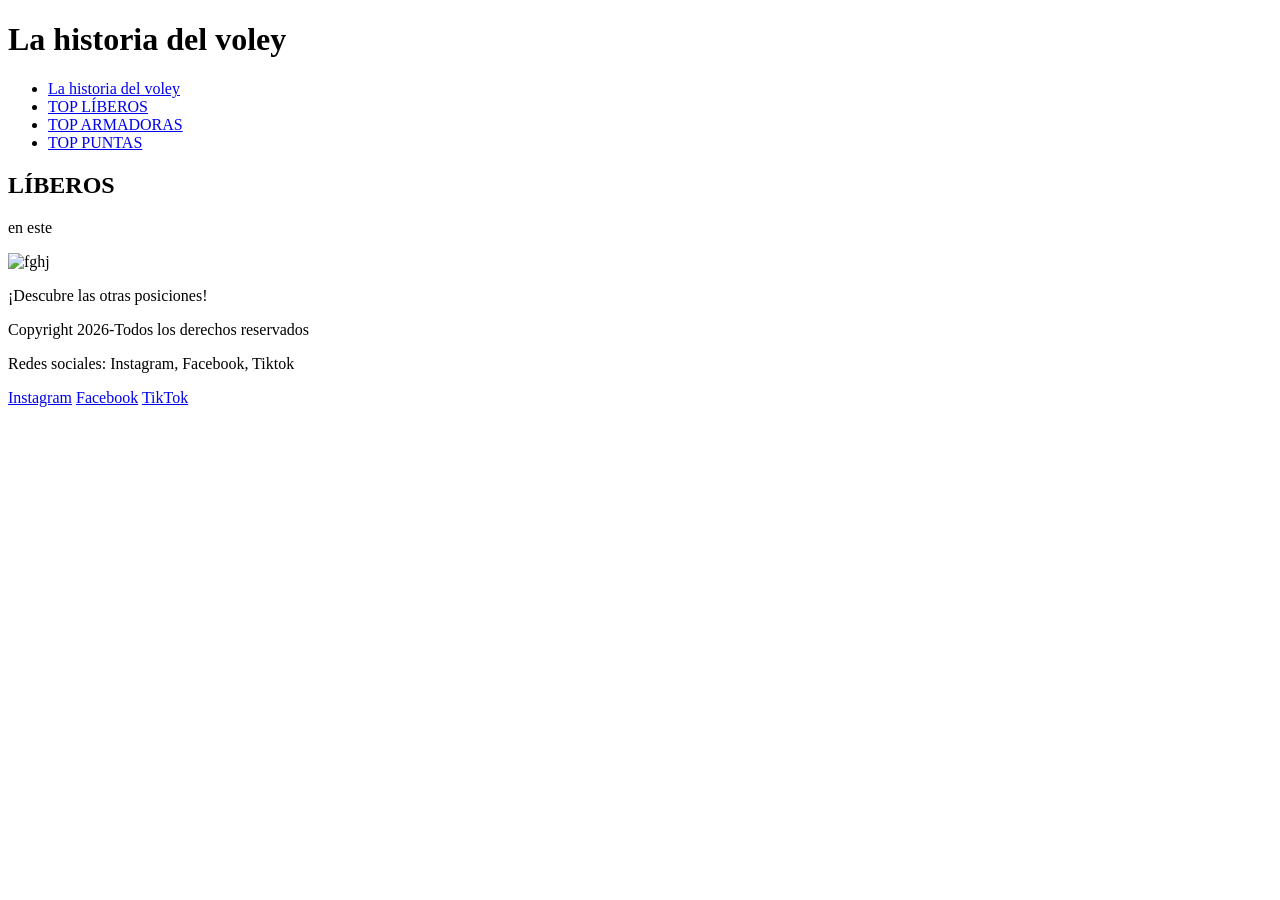
==== index.html @ e40afd5f "estructura total de los html" ====
<!DOCTYPE html>
<html lang="en">
<head>
    <meta charset="UTF-8">
    <meta name="viewport" content="width=device-width, initial-scale=1.0">
    <title>TOPS JUGADORAS VOLEY</title>
</head>
<body>
    <header>
    <h1>La historia del voley</h1>
   </header>

    <nav>
    <ul>
        <li><a href="index.html" >La historia del voley</a></li>
        <li><a href="#top_líberos.html">TOP LÍBEROS</a></li>
        <li><a href="#top_armadoras.html">TOP ARMADORAS</a></li>
        <li><a href="#top_">TOP PUNTAS</a></li>
    </ul>
   </nav>
   
    <main>

    <section>
    <article>
        <h2>LÍBEROS</h2>
        <p>en este</p>
        <img src="" alt="fghj">
    </article>
    </section>

   </main>

   <footer>
    <p>¡Descubre las otras posiciones!</p>
    <p>Copyright 2026-Todos los derechos reservados</p>
    <P>Redes sociales: Instagram, Facebook, Tiktok</P>
    <a href="https://www.instagram.com/">Instagram</a>
    <a href="https://www.facebook.com/">Facebook</a>
    <a href="https://www.tiktok.com/">TikTok</a>
   </footer>

</body>
</html>
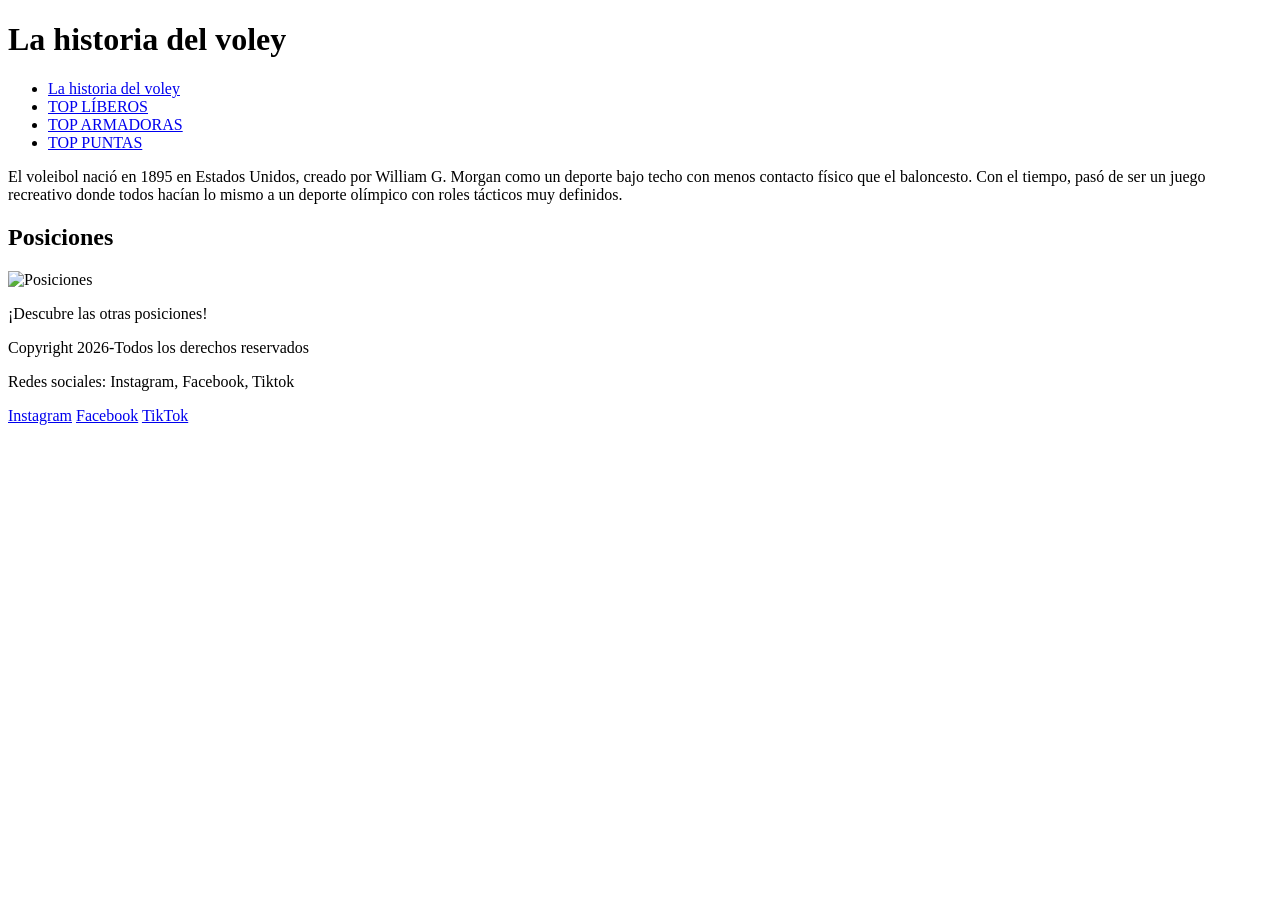
==== commit 793eb96e: "de vuelta a ver si anda" ====
--- a/index.html
+++ b/index.html
@@ -13,9 +13,9 @@
     <nav>
     <ul>
         <li><a href="index.html" >La historia del voley</a></li>
-        <li><a href="#top_líberos.html">TOP LÍBEROS</a></li>
-        <li><a href="#top_armadoras.html">TOP ARMADORAS</a></li>
-        <li><a href="#top_">TOP PUNTAS</a></li>
+        <li><a href="top_líberos.html">TOP LÍBEROS</a></li>
+        <li><a href="top_armadoras.html">TOP ARMADORAS</a></li>
+        <li><a href="top_puntas.html">TOP PUNTAS</a></li>
     </ul>
    </nav>
    
@@ -23,9 +23,9 @@
 
     <section>
     <article>
-        <h2>LÍBEROS</h2>
-        <p>en este</p>
-        <img src="" alt="fghj">
+        <p>El voleibol nació en 1895 en Estados Unidos, creado por William G. Morgan como un deporte bajo techo con menos contacto físico que el baloncesto. Con el tiempo, pasó de ser un juego recreativo donde todos hacían lo mismo a un deporte olímpico con roles tácticos muy definidos.</p>
+        <h2>Posiciones</h2>
+        <img src="" alt="Posiciones">
     </article>
     </section>
 
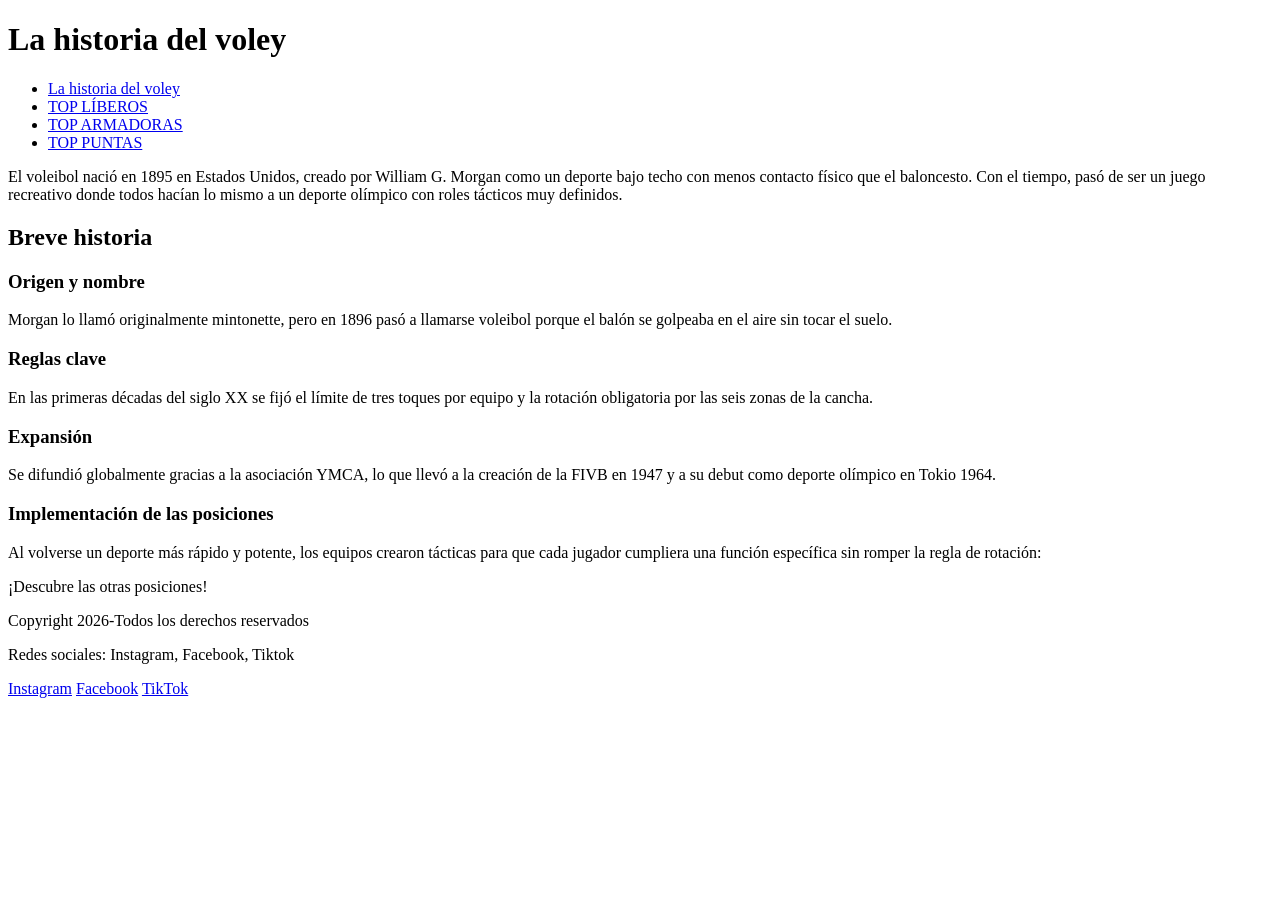
==== commit 3eb834ee: "agregue unfi en la principal" ====
--- a/index.html
+++ b/index.html
@@ -12,7 +12,7 @@
 
     <nav>
     <ul>
-        <li><a href="index.html" >La historia del voley</a></li>
+        <li><a href="index.html">La historia del voley</a></li>
         <li><a href="top_líberos.html">TOP LÍBEROS</a></li>
         <li><a href="top_armadoras.html">TOP ARMADORAS</a></li>
         <li><a href="top_puntas.html">TOP PUNTAS</a></li>
@@ -24,8 +24,15 @@
     <section>
     <article>
         <p>El voleibol nació en 1895 en Estados Unidos, creado por William G. Morgan como un deporte bajo techo con menos contacto físico que el baloncesto. Con el tiempo, pasó de ser un juego recreativo donde todos hacían lo mismo a un deporte olímpico con roles tácticos muy definidos.</p>
-        <h2>Posiciones</h2>
-        <img src="" alt="Posiciones">
+        <h2>Breve historia</h2>
+        <h3>Origen y nombre</h3>
+        <P>Morgan lo llamó originalmente mintonette, pero en 1896 pasó a llamarse voleibol porque el balón se golpeaba en el aire sin tocar el suelo.</P>
+        <h3>Reglas clave</h3>
+        <P>En las primeras décadas del siglo XX se fijó el límite de tres toques por equipo y la rotación obligatoria por las seis zonas de la cancha.</P>
+        <h3>Expansión</h3>
+        <P>Se difundió globalmente gracias a la asociación YMCA, lo que llevó a la creación de la FIVB en 1947 y a su debut como deporte olímpico en Tokio 1964.</P>
+        <h3>Implementación de las posiciones</h3>
+        <P>Al volverse un deporte más rápido y potente, los equipos crearon tácticas para que cada jugador cumpliera una función específica sin romper la regla de rotación:</P>
     </article>
     </section>
 
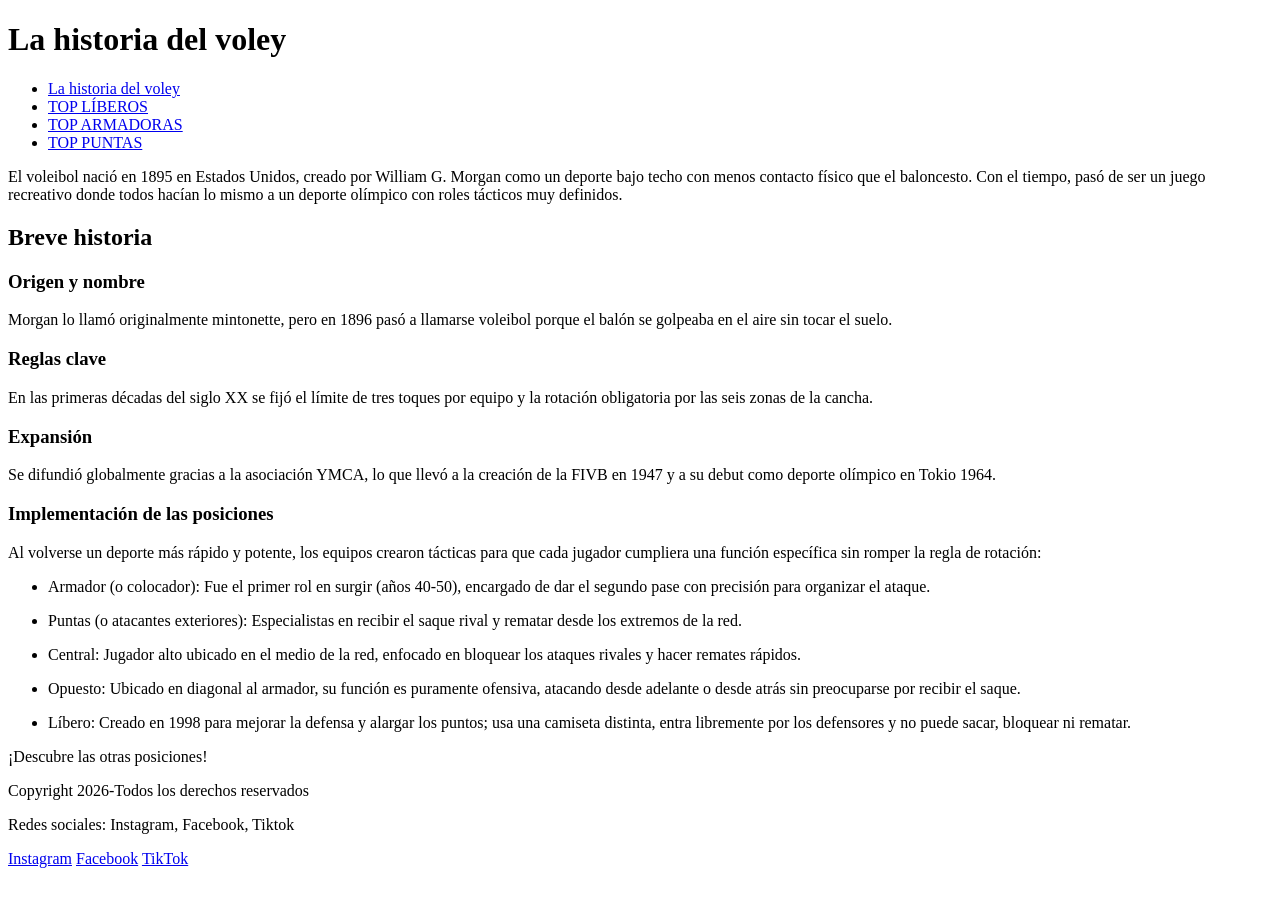
==== commit 27461210: "aguregue más info en el principal" ====
--- a/index.html
+++ b/index.html
@@ -33,6 +33,13 @@
         <P>Se difundió globalmente gracias a la asociación YMCA, lo que llevó a la creación de la FIVB en 1947 y a su debut como deporte olímpico en Tokio 1964.</P>
         <h3>Implementación de las posiciones</h3>
         <P>Al volverse un deporte más rápido y potente, los equipos crearon tácticas para que cada jugador cumpliera una función específica sin romper la regla de rotación:</P>
+           <ul>
+               <li><p>Armador (o colocador): Fue el primer rol en surgir (años 40-50), encargado de dar el segundo pase con precisión para organizar el ataque.</p></li>
+               <li><p>Puntas (o atacantes exteriores): Especialistas en recibir el saque rival y rematar desde los extremos de la red.</p></li>
+               <li><p>Central: Jugador alto ubicado en el medio de la red, enfocado en bloquear los ataques rivales y hacer remates rápidos.</p></li>
+               <li><p>Opuesto: Ubicado en diagonal al armador, su función es puramente ofensiva, atacando desde adelante o desde atrás sin preocuparse por recibir el saque.</p></li>
+               <li><p>Líbero: Creado en 1998 para mejorar la defensa y alargar los puntos; usa una camiseta distinta, entra libremente por los defensores y no puede sacar, bloquear ni rematar.</p></li>
+            </ul>
     </article>
     </section>
 
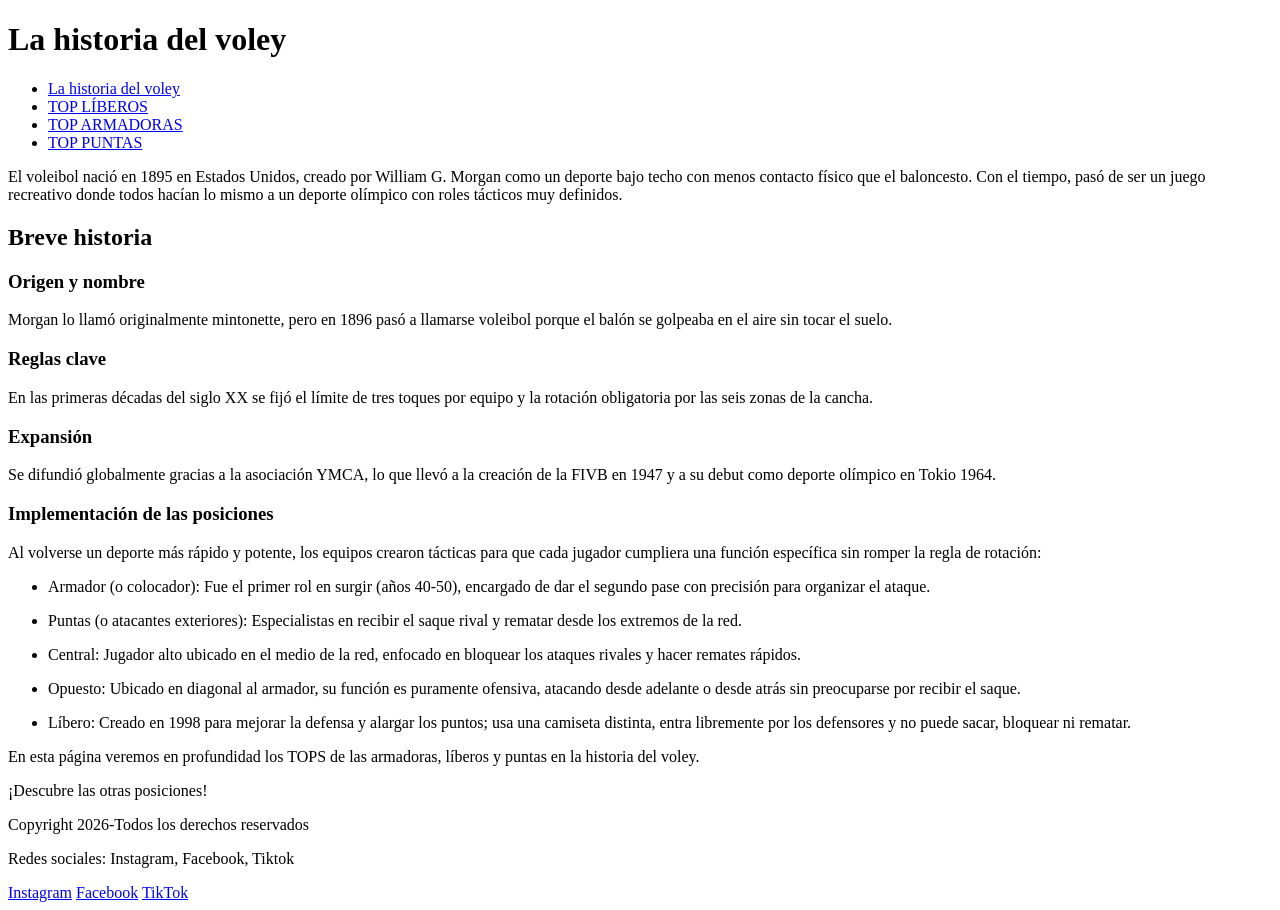
==== commit 64f13012: "Termine completamente la principal, ahora ya tengo la estructura de los otros html que me queda llen" ====
--- a/index.html
+++ b/index.html
@@ -40,6 +40,7 @@
                <li><p>Opuesto: Ubicado en diagonal al armador, su función es puramente ofensiva, atacando desde adelante o desde atrás sin preocuparse por recibir el saque.</p></li>
                <li><p>Líbero: Creado en 1998 para mejorar la defensa y alargar los puntos; usa una camiseta distinta, entra libremente por los defensores y no puede sacar, bloquear ni rematar.</p></li>
             </ul>
+        <p>En esta página veremos en profundidad los TOPS de las armadoras, líberos y puntas en la historia del voley.</p>
     </article>
     </section>
 
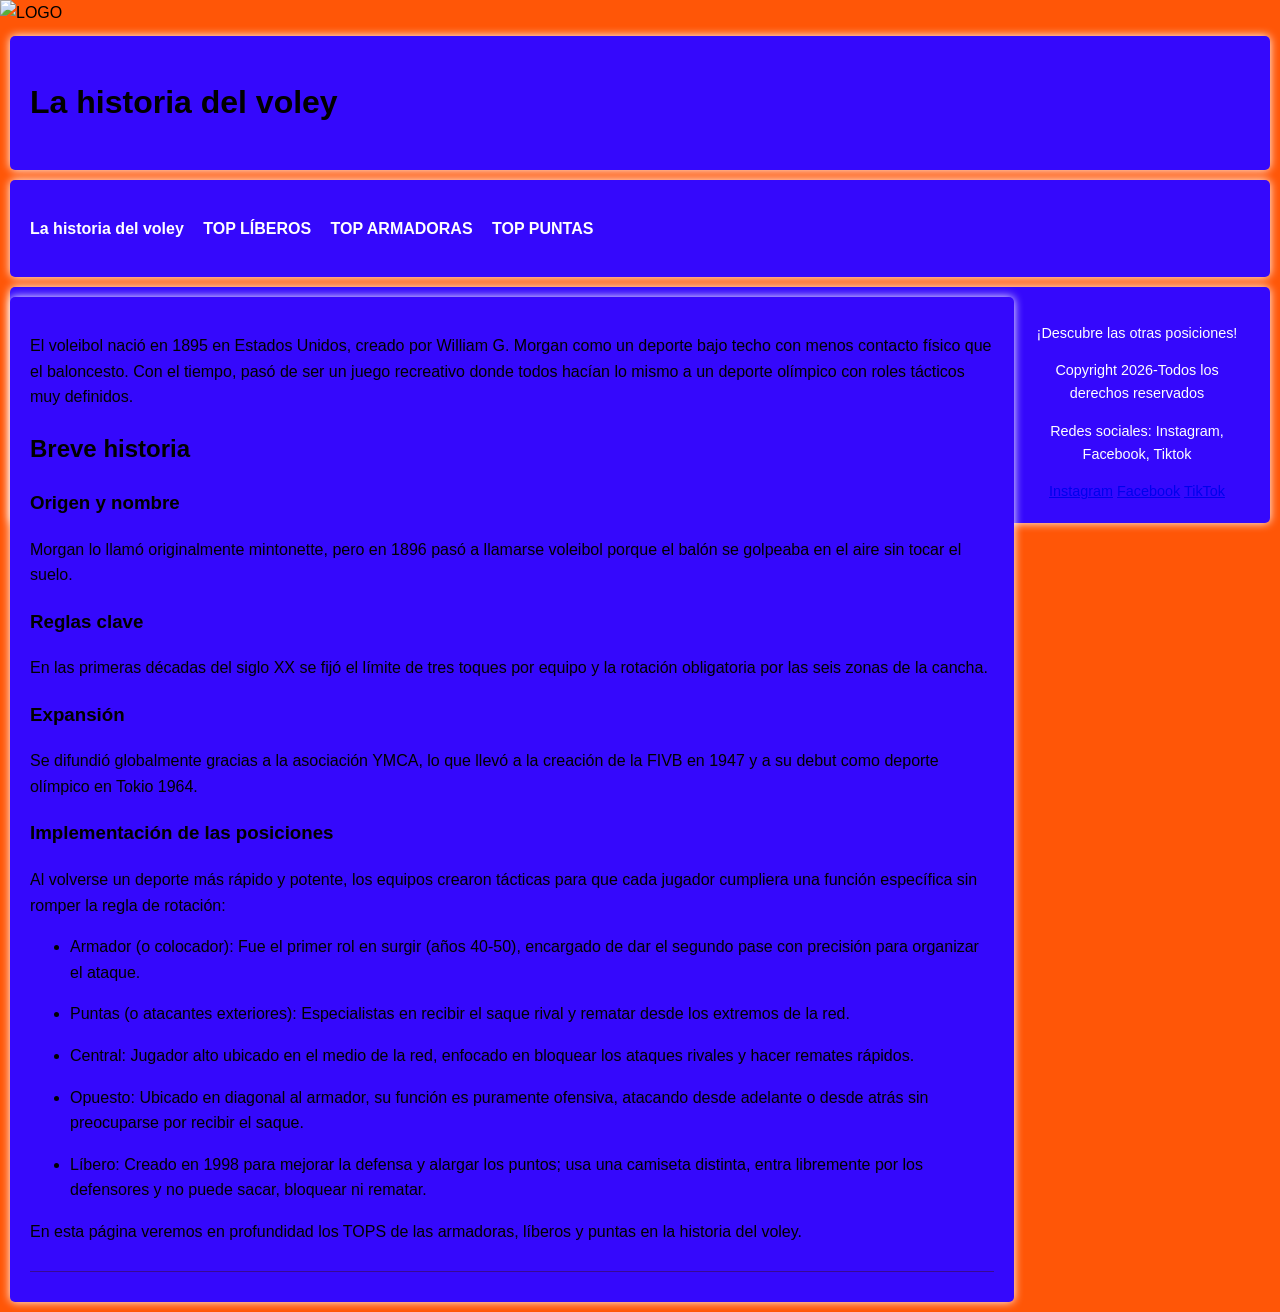
==== commit 65e39e66: "intento de logo" ====
--- a/index.html
+++ b/index.html
@@ -4,6 +4,8 @@
     <meta charset="UTF-8">
     <meta name="viewport" content="width=device-width, initial-scale=1.0">
     <title>TOPS JUGADORAS VOLEY</title>
+    <img src="https://accred.eu/wp-content/uploads/2023/03/Volleyball-Nations-League_sized.png" alt="LOGO"> 
+    <link rel="stylesheet" href="style.css">
 </head>
 <body>
     <header>
--- a/style.css
+++ b/style.css
@@ -0,0 +1,70 @@
+
+* {
+    box-sizing: border-box;
+}
+
+body {
+    font-family: Arial, sans-serif;
+    line-height: 1.6;
+    margin: 0;
+    padding: 0;
+    background-color: #ff5607;
+}
+
+header, nav, main, aside, footer {
+    padding: 20px;
+    margin: 10px;
+    background: rgb(53, 8, 252);
+    border-radius: 5px;
+    box-shadow: 0 0 10px white;
+}
+
+nav ul {
+    list-style: none;
+    padding: 0;
+}
+
+nav ul li {
+    display: inline;
+    margin-right: 15px;
+}
+
+nav a {
+    text-decoration: none;
+    color: #ffffff;
+    font-weight: bold;
+}
+
+main, aside{
+    float: left;
+}
+
+main {
+    width: calc(80% - 20px); /* Resto 20px para que no colapse por el margin-left y margin-rigth */
+}
+
+aside {
+    width: calc(20% - 20px); /* Resto 20px para que no colapse por el margin-left y margin-rigth */
+    background: #269c08;
+}
+
+section {
+    display: flex;
+    flex-direction: column;
+}
+
+article {
+    border-bottom: 1px solid #390894;
+    padding-bottom: 10px;
+    margin-bottom: 10px;
+}
+
+article img {
+    width: 300px;
+    height: 300px;
+}
+
+footer {
+    text-align: center;
+    font-size: 0.9em;
+    color: #ffffff;
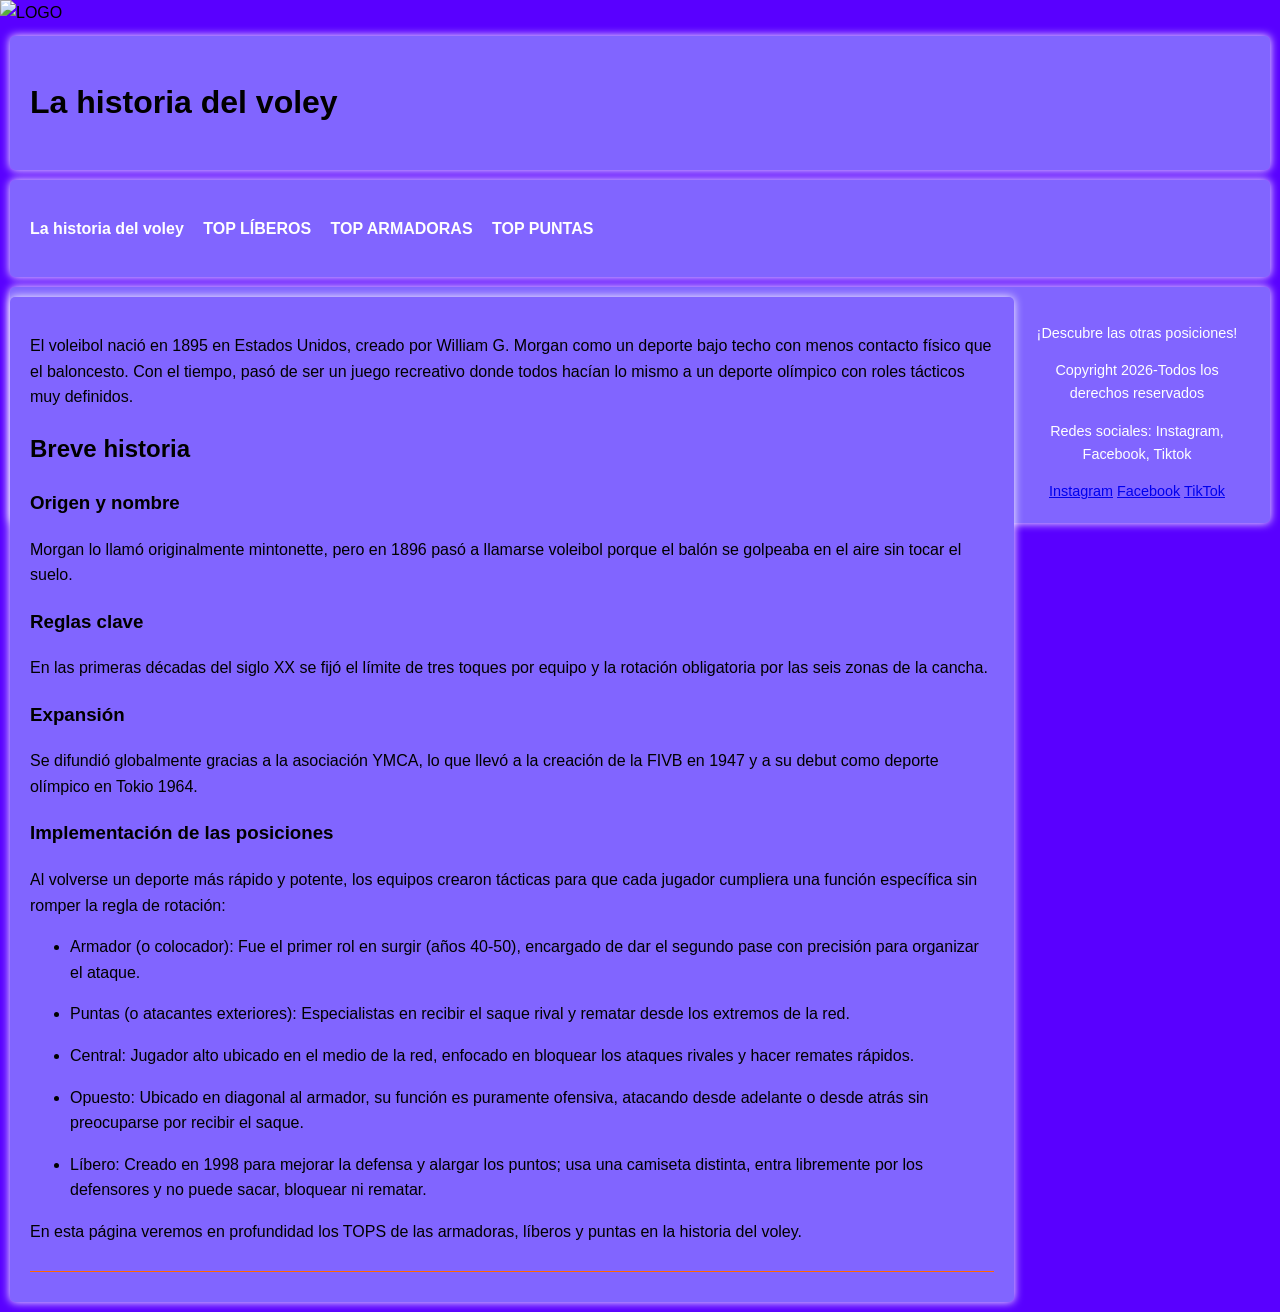
==== commit 17d51572: "listo logo CREO QUE TERMINEEEEEEE" ====
--- a/index.html
+++ b/index.html
@@ -4,7 +4,7 @@
     <meta charset="UTF-8">
     <meta name="viewport" content="width=device-width, initial-scale=1.0">
     <title>TOPS JUGADORAS VOLEY</title>
-    <img src="https://accred.eu/wp-content/uploads/2023/03/Volleyball-Nations-League_sized.png" alt="LOGO"> 
+    <img src="https://tse2.mm.bing.net/th/id/OIP.eYfgVbIs0ds9C0Vfy1IVBQHaDt?r=0&rs=1&pid=ImgDetMain&o=7&rm=3" alt="LOGO"> 
     <link rel="stylesheet" href="style.css">
 </head>
 <body>
--- a/style.css
+++ b/style.css
@@ -8,13 +8,13 @@
     line-height: 1.6;
     margin: 0;
     padding: 0;
-    background-color: #ff5607;
+    background-color: #5900ff;
 }
 
 header, nav, main, aside, footer {
     padding: 20px;
     margin: 10px;
-    background: rgb(53, 8, 252);
+    background: rgb(129, 101, 255);
     border-radius: 5px;
     box-shadow: 0 0 10px white;
 }
@@ -45,7 +45,7 @@
 
 aside {
     width: calc(20% - 20px); /* Resto 20px para que no colapse por el margin-left y margin-rigth */
-    background: #269c08;
+    background: #ff6600;
 }
 
 section {
@@ -54,7 +54,7 @@
 }
 
 article {
-    border-bottom: 1px solid #390894;
+    border-bottom: 1px solid #ff6600;
     padding-bottom: 10px;
     margin-bottom: 10px;
 }
